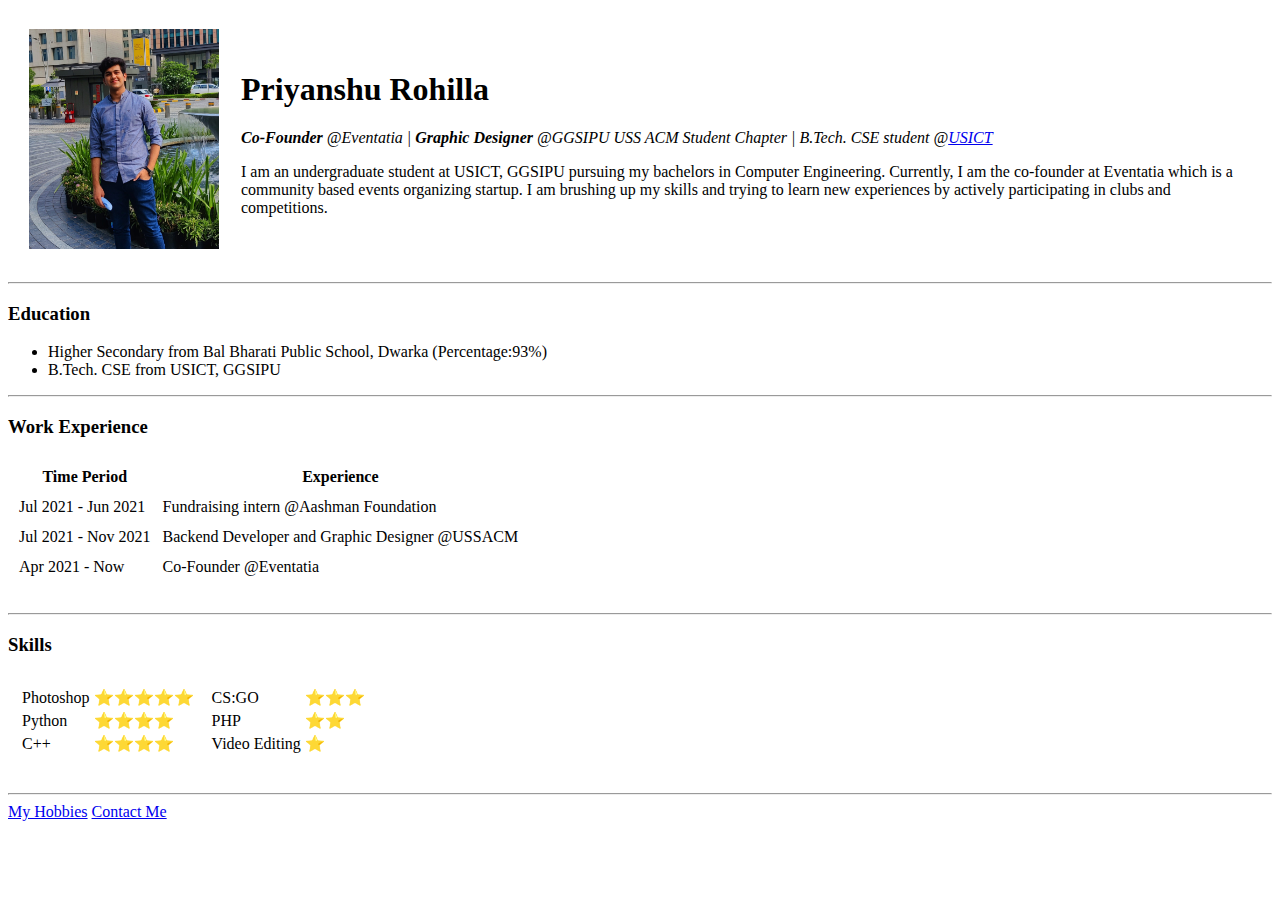
==== index.html @ 36f481c2 "added initial cv files" ====
<!DOCTYPE html>
<html lang="en" dir="ltr">

<head>
  <meta charset="utf-8">
  <title>Priyanshu's Portfolio</title>
</head>

<body>
  <table cellspacing="20">
    <tr>
      <td><img src="images/priyanshu.jpeg" width="190" height="220" alt="priyanshu's profile picture"></td>
      <td>
        <h1>Priyanshu Rohilla</h1>
        <p><em><strong>Co-Founder </strong>@Eventatia | <strong>Graphic Designer </strong>@GGSIPU USS ACM Student Chapter | B.Tech. CSE student @<a href="http://ipu.ac.in/usict/">USICT</a></em></p>
        <p>I am an undergraduate student at USICT, GGSIPU pursuing my bachelors in Computer Engineering.
          Currently, I am the co-founder at Eventatia which is a community based events organizing startup.
          I am brushing up my skills and trying to learn new experiences by actively participating in clubs and competitions.</p>
      </td>
    </tr>
  </table>
  <hr>
  <h3>Education</h3>
  <ul>
    <li>Higher Secondary from Bal Bharati Public School, Dwarka (Percentage:93%)</li>
    <li>B.Tech. CSE from USICT, GGSIPU</li>
  </ul>
  <hr>
  <h3>Work Experience</h3>
  <table cellspacing="10">
    <thead>
      <tr>
        <th>Time Period</th>
        <th>Experience</th>
      </tr>
    </thead>
    <tbody>
      <tr>
        <td>Jul 2021 - Jun 2021</td>
        <td>Fundraising intern @Aashman Foundation</td>
      </tr>
      <tr>
        <td>Jul 2021 - Nov 2021</td>
        <td>Backend Developer and Graphic Designer @USSACM</td>
      </tr>
      <tr>
        <td>Apr 2021 - Now</td>
        <td>Co-Founder @Eventatia</td>
      </tr>
    </tbody>
  </table>
  <br>
  <hr>
  <h3>Skills</h3>
  <table cellspacing="10">
    <tr>
      <td>
        <table>
          <tr>
            <td>Photoshop</td>
            <td>⭐⭐⭐⭐⭐</td>
          </tr>
          <tr>
            <td>Python</td>
            <td>⭐⭐⭐⭐</td>
          </tr>
          <tr>
            <td>C++</td>
            <td>⭐⭐⭐⭐</td>
          </tr>
        </table>
      </td>
      <td>
        <table>
          <tr>
            <td>CS:GO</td>
            <td>⭐⭐⭐</td>
          </tr>
          <tr>
            <td>PHP</td>
            <td>⭐⭐</td>
          </tr>
          <tr>
            <td>Video Editing</td>
            <td>⭐</td>
          </tr>
        </table>
      </td>
    </tr>
  </table>
  <br>
  <hr>
  <a href="my-hobbies.html">My Hobbies</a>
  <a href="contact-me.html">Contact Me</a>

</body>

</html>
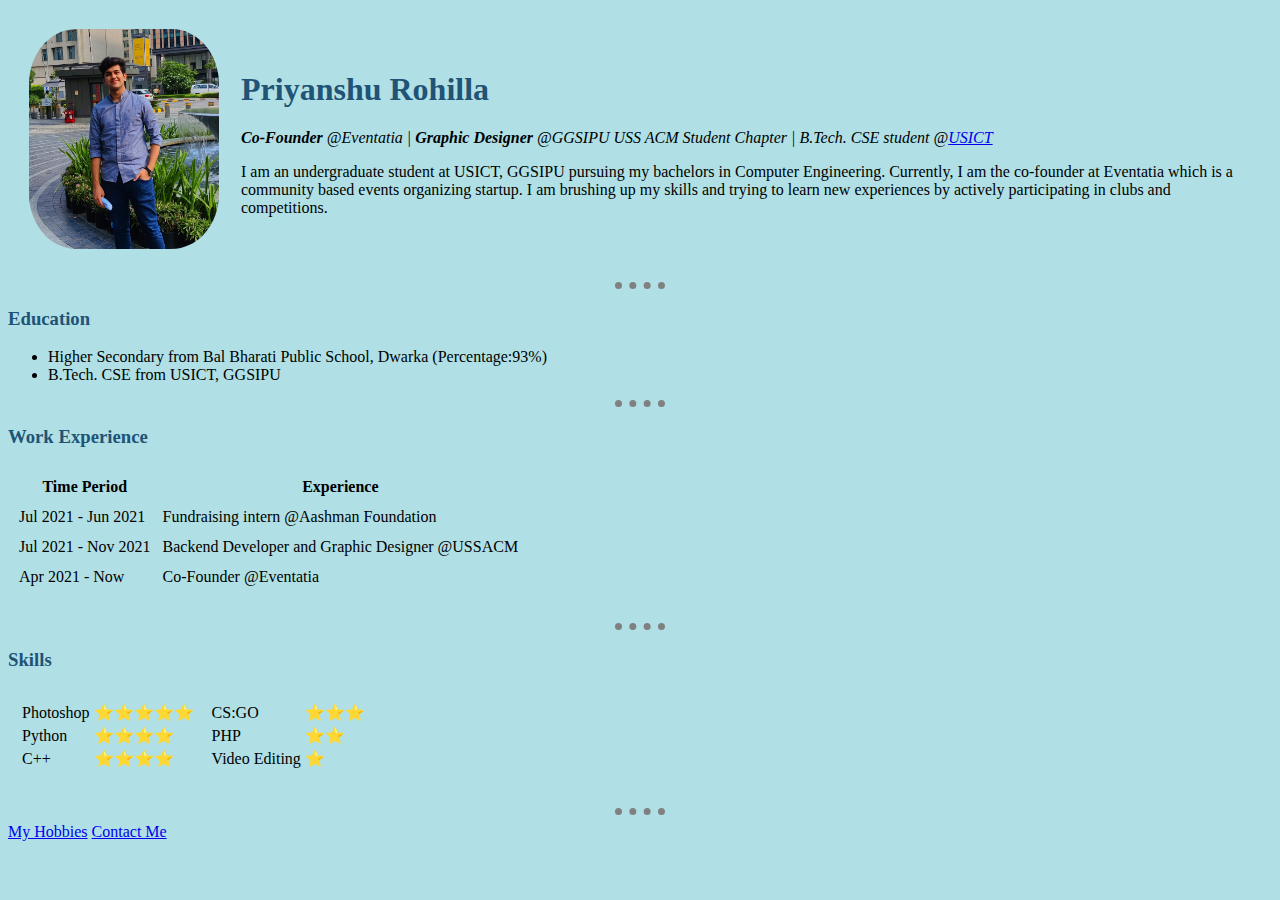
==== commit a83498d2: "Add files via upload" ====
--- a/index.html
+++ b/index.html
@@ -4,12 +4,13 @@
 <head>
   <meta charset="utf-8">
   <title>Priyanshu's Portfolio</title>
+  <link rel="stylesheet" href="css/styles.css">
 </head>
 
 <body>
   <table cellspacing="20">
     <tr>
-      <td><img src="images/priyanshu.jpeg" width="190" height="220" alt="priyanshu's profile picture"></td>
+      <td><img id="imagecss" src="images/priyanshu.jpeg" width="190" height="220" alt="priyanshu's profile picture"></td>
       <td>
         <h1>Priyanshu Rohilla</h1>
         <p><em><strong>Co-Founder </strong>@Eventatia | <strong>Graphic Designer </strong>@GGSIPU USS ACM Student Chapter | B.Tech. CSE student @<a href="http://ipu.ac.in/usict/">USICT</a></em></p>
--- a/css/styles.css
+++ b/css/styles.css
@@ -0,0 +1,23 @@
+body {
+  background-color: powderblue;
+}
+
+hr {
+  border-style: none;
+  border-top-style: dotted;
+  border-color: grey;
+  border-width: 7px;
+  width: 4%;
+}
+
+h1 {
+  color: #205375;
+}
+
+h3 {
+  color: #205375;
+}
+
+#imagecss{
+  border-radius: 25%;
+}
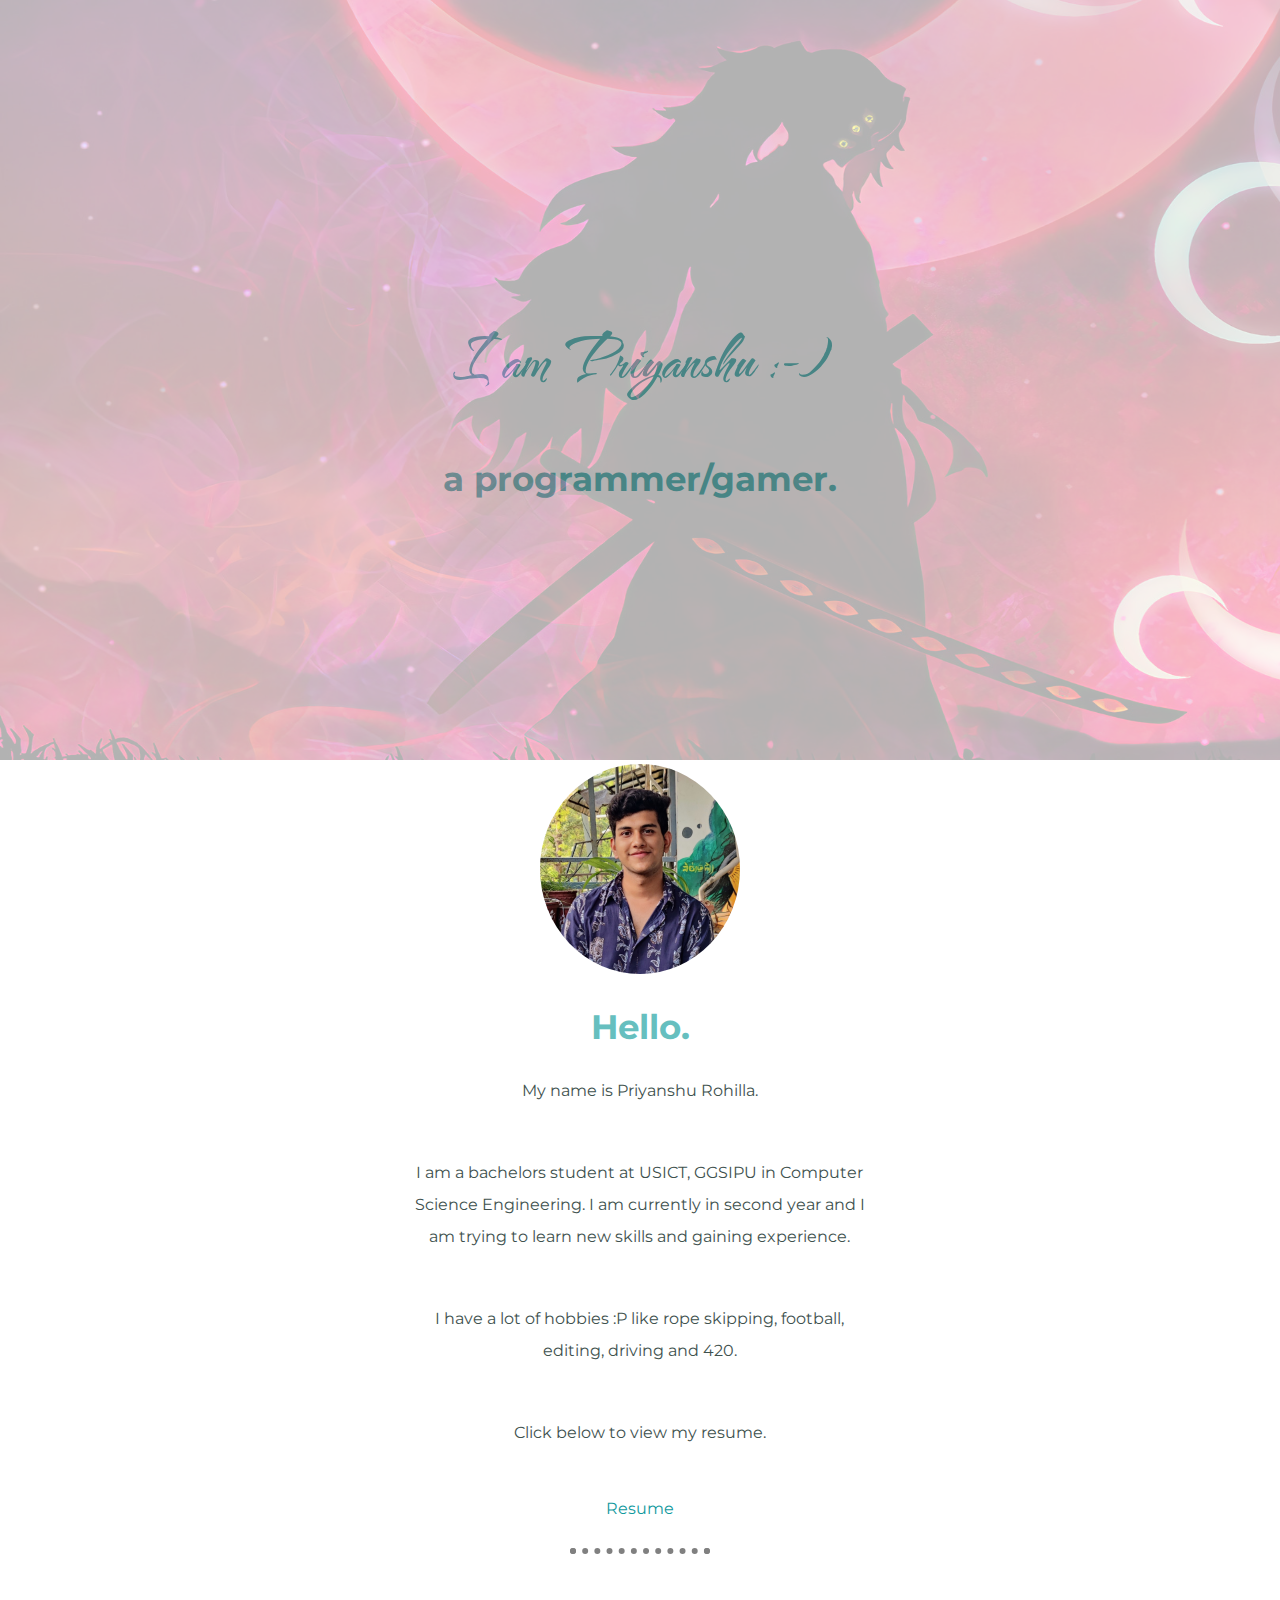
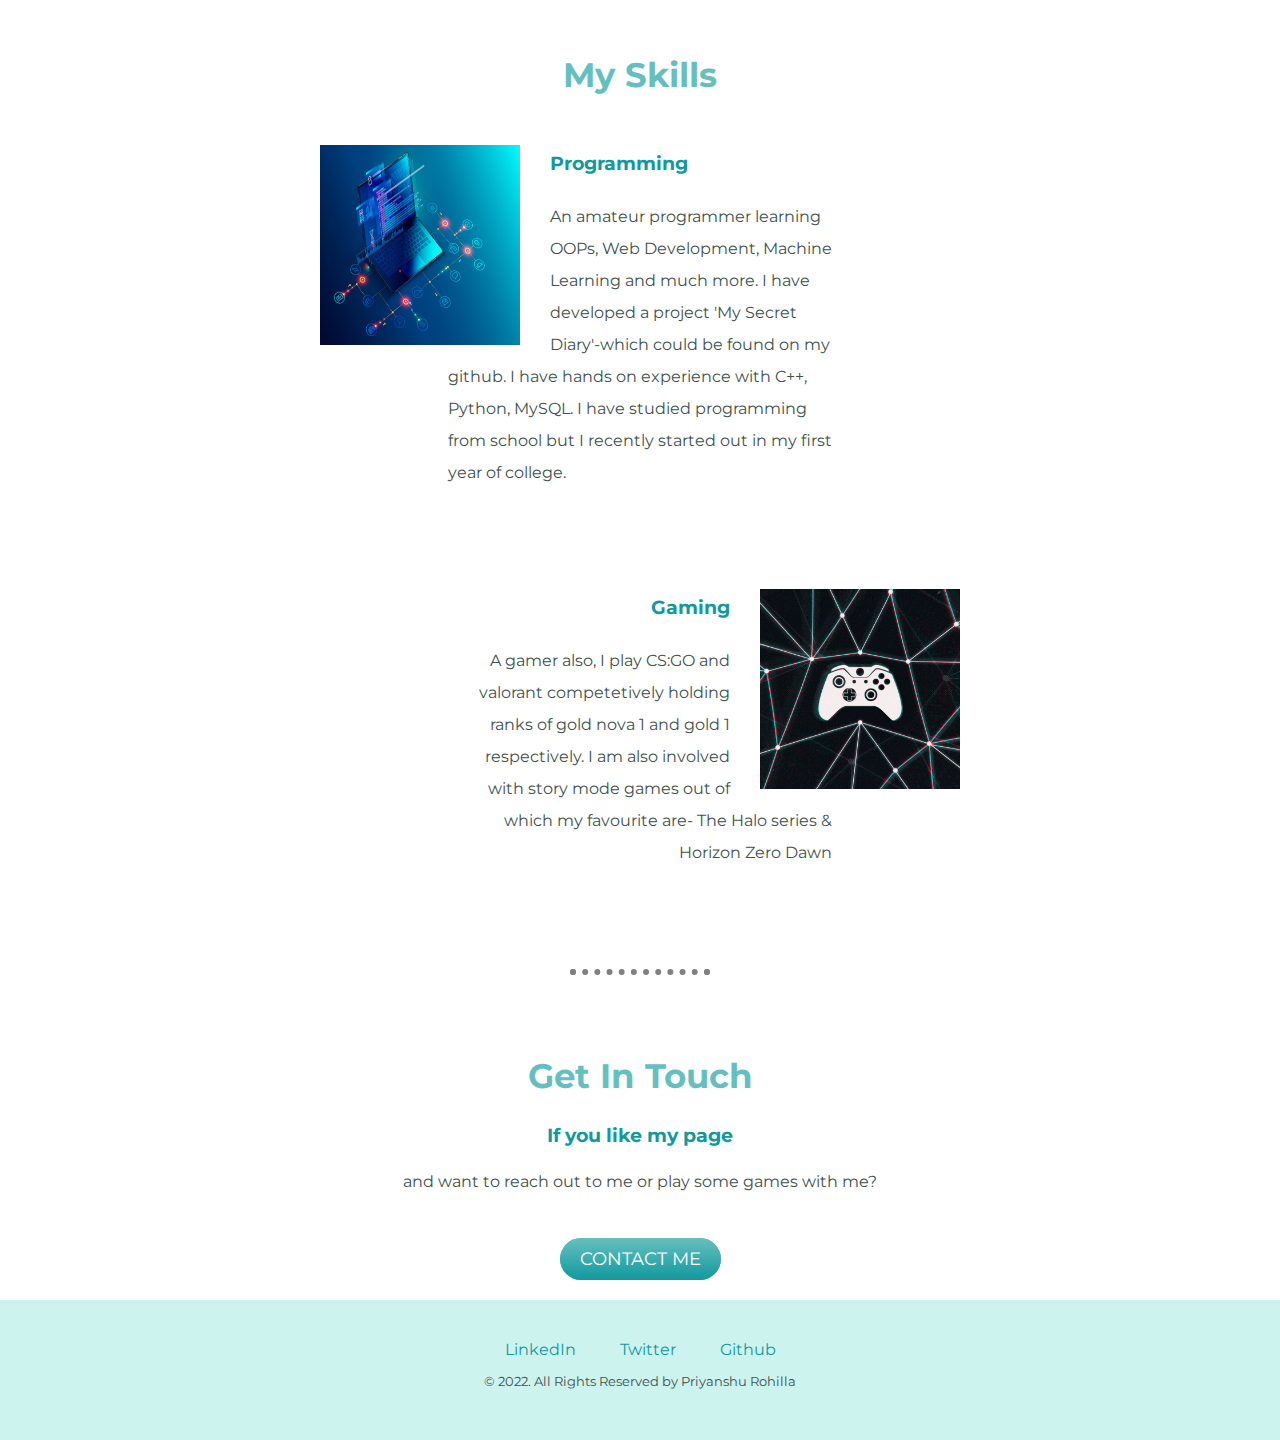
==== commit a1b75d64: "Add files via upload" ====
--- a/index.html
+++ b/index.html
@@ -3,96 +3,72 @@
 
 <head>
   <meta charset="utf-8">
-  <title>Priyanshu's Portfolio</title>
+  <title>Priyanshu Rohilla</title>
   <link rel="stylesheet" href="css/styles.css">
+  <link rel="icon" href="favicon.ico">
+  <link rel="preconnect" href="https://fonts.googleapis.com">
+  <link rel="preconnect" href="https://fonts.gstatic.com" crossorigin>
+  <link href="https://fonts.googleapis.com/css2?family=The+Nautigal:wght@700&display=swap" rel="stylesheet">
+  <link rel="preconnect" href="https://fonts.googleapis.com">
+  <link rel="preconnect" href="https://fonts.gstatic.com" crossorigin>
+  <link href="https://fonts.googleapis.com/css2?family=Montserrat:wght@100;400&family=The+Nautigal:wght@700&display=swap" rel="stylesheet">
 </head>
 
 <body>
-  <table cellspacing="20">
-    <tr>
-      <td><img id="imagecss" src="images/priyanshu.jpeg" width="190" height="220" alt="priyanshu's profile picture"></td>
-      <td>
-        <h1>Priyanshu Rohilla</h1>
-        <p><em><strong>Co-Founder </strong>@Eventatia | <strong>Graphic Designer </strong>@GGSIPU USS ACM Student Chapter | B.Tech. CSE student @<a href="http://ipu.ac.in/usict/">USICT</a></em></p>
-        <p>I am an undergraduate student at USICT, GGSIPU pursuing my bachelors in Computer Engineering.
-          Currently, I am the co-founder at Eventatia which is a community based events organizing startup.
-          I am brushing up my skills and trying to learn new experiences by actively participating in clubs and competitions.</p>
-      </td>
-    </tr>
-  </table>
-  <hr>
-  <h3>Education</h3>
-  <ul>
-    <li>Higher Secondary from Bal Bharati Public School, Dwarka (Percentage:93%)</li>
-    <li>B.Tech. CSE from USICT, GGSIPU</li>
-  </ul>
-  <hr>
-  <h3>Work Experience</h3>
-  <table cellspacing="10">
-    <thead>
-      <tr>
-        <th>Time Period</th>
-        <th>Experience</th>
-      </tr>
-    </thead>
-    <tbody>
-      <tr>
-        <td>Jul 2021 - Jun 2021</td>
-        <td>Fundraising intern @Aashman Foundation</td>
-      </tr>
-      <tr>
-        <td>Jul 2021 - Nov 2021</td>
-        <td>Backend Developer and Graphic Designer @USSACM</td>
-      </tr>
-      <tr>
-        <td>Apr 2021 - Now</td>
-        <td>Co-Founder @Eventatia</td>
-      </tr>
-    </tbody>
-  </table>
-  <br>
-  <hr>
-  <h3>Skills</h3>
-  <table cellspacing="10">
-    <tr>
-      <td>
-        <table>
-          <tr>
-            <td>Photoshop</td>
-            <td>⭐⭐⭐⭐⭐</td>
-          </tr>
-          <tr>
-            <td>Python</td>
-            <td>⭐⭐⭐⭐</td>
-          </tr>
-          <tr>
-            <td>C++</td>
-            <td>⭐⭐⭐⭐</td>
-          </tr>
-        </table>
-      </td>
-      <td>
-        <table>
-          <tr>
-            <td>CS:GO</td>
-            <td>⭐⭐⭐</td>
-          </tr>
-          <tr>
-            <td>PHP</td>
-            <td>⭐⭐</td>
-          </tr>
-          <tr>
-            <td>Video Editing</td>
-            <td>⭐</td>
-          </tr>
-        </table>
-      </td>
-    </tr>
-  </table>
-  <br>
-  <hr>
-  <a href="my-hobbies.html">My Hobbies</a>
-  <a href="contact-me.html">Contact Me</a>
+
+
+    <!-- <img class="top-cloud" src="images/cloud.png" alt="cloud-picture"> -->
+
+    <div class="">
+      <h1 class="textfloat1">I am Priyanshu :-)</h1>
+      <h2 class="textfloat2">a programmer/gamer.</h2>
+    </div>
+
+    <!-- <img class="bottom-cloud" src="images/cloud.png" alt="cloud-picture"> -->
+    <img class="top-container"src="images/kokushibou.jpg" alt="mountain-picture">
+
+
+
+  <div class="middle-container">
+    <div class="profile">
+      <img class="my-picture" src="images/my-photo.jpeg" alt="priyanshu's photo">
+      <h2>Hello.</h2>
+      <p>My name is Priyanshu Rohilla.</p>
+      <p>I am a bachelors student at USICT, GGSIPU in Computer Science Engineering. I am currently in second year and I am trying to learn new skills and gaining experience.</p>
+      <p>I have a lot of hobbies :P like rope skipping, football, editing, driving and 420.</p>
+      <p>Click below to view my resume.</p>
+      <a class="resume-anchor" href="https://drive.google.com/file/d/18NoKK5CrAmYPWpJ3gMPnVomrwl8pvjl9/view?usp=sharing">Resume</a>
+    </div>
+    <hr>
+    <div class="skills">
+      <h2 class="myskills">My Skills</h2>
+      <div class="skill-row">
+        <img class="coding-picture" src="images/programming.jpeg" alt="">
+        <h3>Programming</h3>
+        <p>An amateur programmer learning OOPs, Web Development, Machine Learning and much more. I have developed a project 'My Secret Diary'-which could be found on my github. I have hands on experience with C++, Python, MySQL. I have studied programming from school but I recently started out in my first year of college.</p>
+      </div>
+      <div class="skill-row2">
+        <img class="joystick-picture" src="images/joystick.jpg" alt="">
+        <h3>Gaming</h3>
+        <p>A gamer also, I play CS:GO and valorant competetively holding ranks of gold nova 1 and gold 1 respectively. I am also involved with story mode games out of which my favourite are- The Halo series & Horizon Zero Dawn</p>
+      </div>
+    </div>
+    <hr class="hr2">
+    <div class="contact-me">
+      <h2>Get In Touch</h2>
+      <h3>If you like my page</h3>
+      <p>and want to reach out to me or play some games with me?</p>
+      <a class="btn" href="mailto:anshu.rohilla.pr@gmail.com">CONTACT ME</a>
+    </div>
+  </div>
+
+
+  <div class="bottom-container">
+    <a class="footer-link" href="https://www.linkedin.com/in/priyanshu-rohilla-0175241b8/">LinkedIn</a>
+    <a class="footer-link" href="https://twitter.com/priyanshuuuuu_">Twitter</a>
+    <a class="footer-link" href="https://github.com/priyanshuuuuu">Github</a>
+    <p class="copyright">© 2022. All Rights Reserved by Priyanshu Rohilla</p>
+  </div>
 
 </body>
 
--- a/css/styles.css
+++ b/css/styles.css
@@ -1,23 +1,180 @@
-body {
-  background-color: powderblue;
+body{
+  margin: 0 0 0 0;
+  text-align: center;
+  color: #40514E;
 }
 
-hr {
-  border-style: none;
-  border-top-style: dotted;
-  border-color: grey;
-  border-width: 7px;
-  width: 4%;
+h1{
+  font-family:the Nautigal, cursive;
+  font-size: 4.375rem;
+  margin: 25px auto 0 auto;
+  color: #66BFBF;
+  line-height: 2;
 }
 
-h1 {
-  color: #205375;
+h2{
+  font-family: 'Montserrat', sans-serif;
+  font-size: 2.1rem;
+  color: #66BFBF;
+  font-weight:bold;
 }
 
-h3 {
-  color: #205375;
+h3{
+  font-family: 'Montserrat', sans-serif;
+  color: #11999E;
 }
 
-#imagecss{
-  border-radius: 25%;
+p{
+  font-family: 'Montserrat', sans-serif;
+  width: 60%;
+  margin: auto auto 50px auto;
+  line-height: 2;
 }
+
+a{
+  color: #11999E;
+  font-family: 'Montserrat', sans-serif;
+  text-decoration: none;
+}
+
+a:hover{
+  color: white;
+}
+
+.profile{
+  width:60%;
+  margin: auto;
+}
+
+.resume-anchor{
+  color: #11999E;
+  font-family: 'Montserrat', sans-serif;
+  text-decoration: none;
+}
+
+.resume-anchor:hover{
+  color: green;
+}
+
+.footer-link{
+  margin: 20px;
+}
+
+.copyright{
+  margin-top: 10px;
+  font-size: 0.8rem;
+}
+
+hr{
+  border: dotted grey 6px;
+  border-bottom: none;
+  width: 10%;
+  margin-top: 30px;
+}
+
+.hr2{
+  margin-bottom: 5rem;
+}
+
+.myskills{
+  margin: 100px auto 0 auto;
+}
+
+.skill-row{
+  width: 50%;
+  margin: 50px auto 100px auto;
+  text-align: left;
+  line-height: 2;
+}
+
+.skill-row2{
+  width: 50%;
+  margin: 100px auto 100px auto;
+  text-align: right;
+  line-height: 2;
+}
+
+.my-picture{
+  height: 210px;
+  width: 200px;
+  border-radius: 50%;
+}
+
+.coding-picture{
+  height: 200px;
+  width: 200px;
+  float: left;
+  padding-right: 30px;
+}
+
+.joystick-picture{
+  height: 200px;
+  width: 200px;
+  float: right;
+  padding-left: 30px;
+}
+
+.top-cloud{
+  position: absolute;
+  right: 400px;
+  top: 10px;
+}
+.bottom-cloud{
+  position: absolute;
+  left: 400px;
+  bottom: 300px;
+}
+
+.top-container{
+  /* background-color: #CCF3EE; */
+  position: relative;
+  /* padding: 50px; */
+  width: 1519px;
+  height: 760px;
+  opacity: 0.3;
+}
+
+.textfloat1{
+  position: absolute;
+  top: 37%;
+  left: 50%;
+  transform: translate(-50%, -50%);
+}
+.textfloat2{
+  position: absolute;
+  top: 50%;
+  left: 50%;
+  transform: translate(-50%, -50%);
+}
+
+.middle-container{
+
+}
+.bottom-container{
+  background-color: #CCF3EE;
+  margin: 30px 0 0 0;
+  padding-top: 40px;
+  height: 100px
+}
+
+.btn {
+  background: #66BFBF;
+  background-image: -webkit-linear-gradient(top, #66BFBF, #11999E);
+  background-image: -moz-linear-gradient(top, #66BFBF, #11999E);
+  background-image: -ms-linear-gradient(top, #66BFBF, #11999E);
+  background-image: -o-linear-gradient(top, #66BFBF, #11999E);
+  background-image: linear-gradient(to bottom, #66BFBF, #11999E);
+  -webkit-border-radius: 60;
+  -moz-border-radius: 60;
+  border-radius: 60px;
+  font-family: 'Montserrat', sans-serif;
+  color: #ffffff;
+  font-size: 18px;
+  padding: 10px 20px 10px 20px;
+  text-decoration: none;
+}
+
+.btn:hover {
+  background: #CCF3EE;
+  text-decoration: none;
+}
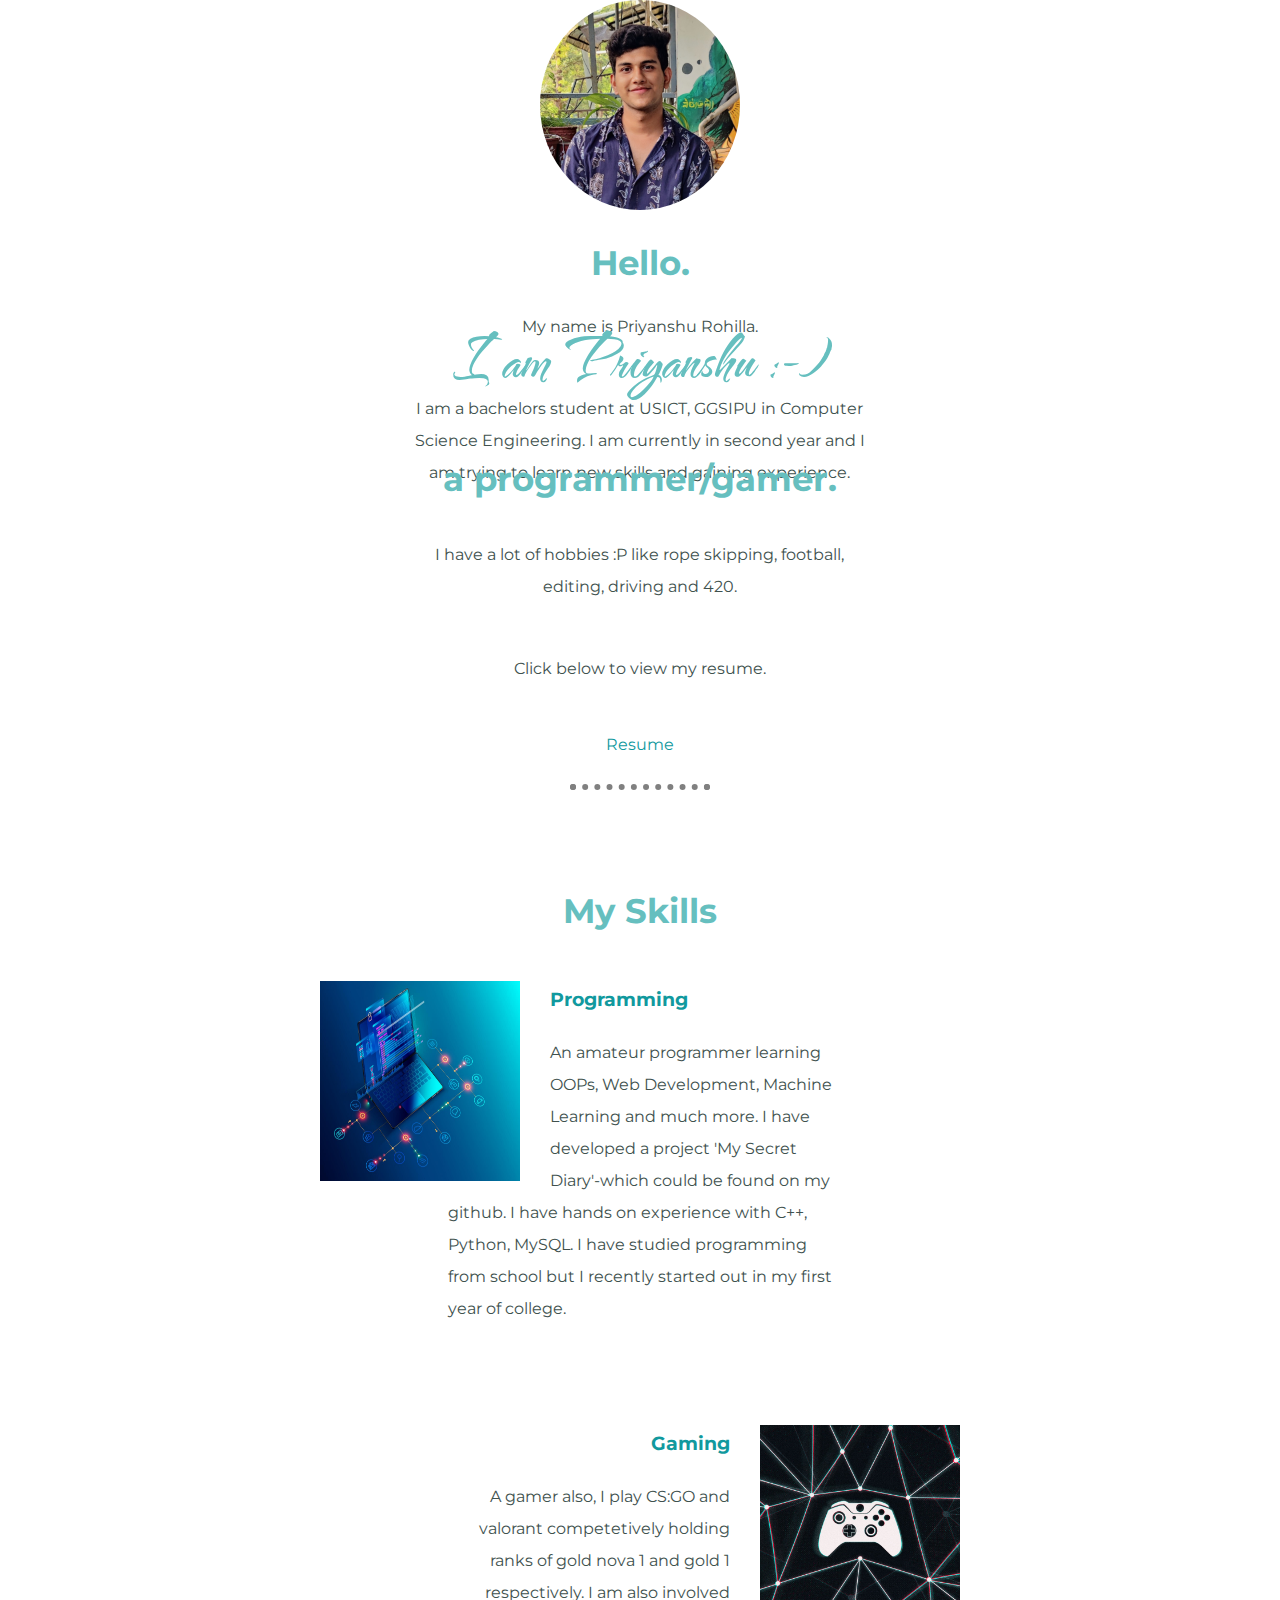
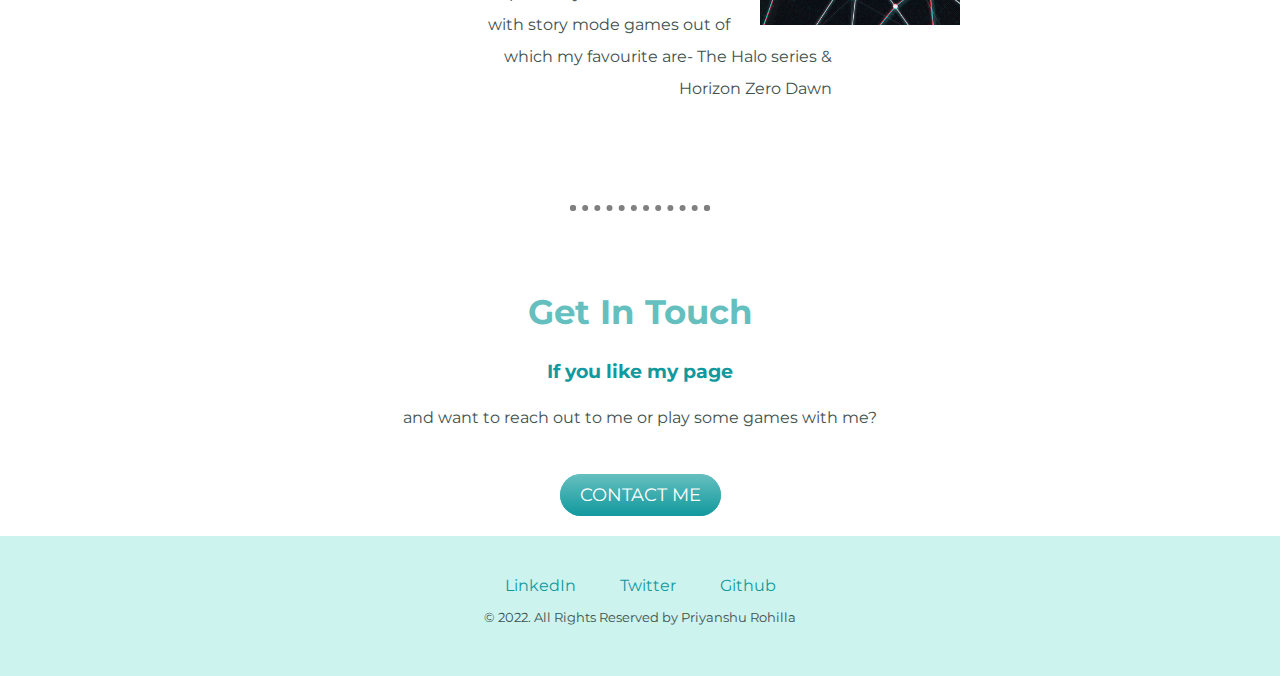
==== commit 63bfeef5: "kokushibou removed from index" ====
--- a/index.html
+++ b/index.html
@@ -25,7 +25,7 @@
     </div>
 
     <!-- <img class="bottom-cloud" src="images/cloud.png" alt="cloud-picture"> -->
-    <img class="top-container"src="images/kokushibou.jpg" alt="mountain-picture">
+<!--     <img class="top-container"src="images/kokushibou.jpg" alt="mountain-picture"> -->
 
 
 
--- a/css/styles.css
+++ b/css/styles.css
@@ -7,7 +7,7 @@
 h1{
   font-family:the Nautigal, cursive;
   font-size: 4.375rem;
-  margin: 25px auto 0 auto;
+  margin: 1.563rem auto 0 auto;
   color: #66BFBF;
   line-height: 2;
 }
@@ -27,7 +27,7 @@
 p{
   font-family: 'Montserrat', sans-serif;
   width: 60%;
-  margin: auto auto 50px auto;
+  margin: auto auto 3.125rem auto;
   line-height: 2;
 }
 
@@ -57,19 +57,19 @@
 }
 
 .footer-link{
-  margin: 20px;
+  margin: 1.25rem;
 }
 
 .copyright{
-  margin-top: 10px;
+  margin-top: 0.625rem;
   font-size: 0.8rem;
 }
 
 hr{
-  border: dotted grey 6px;
+  border: dotted grey 0.375rem;
   border-bottom: none;
   width: 10%;
-  margin-top: 30px;
+  margin-top: 1.875rem;
 }
 
 .hr2{
@@ -77,60 +77,60 @@
 }
 
 .myskills{
-  margin: 100px auto 0 auto;
+  margin: 6.25rem auto 0 auto;
 }
 
 .skill-row{
   width: 50%;
-  margin: 50px auto 100px auto;
+  margin: 3.125rem auto 6.25rem auto;
   text-align: left;
   line-height: 2;
 }
 
 .skill-row2{
   width: 50%;
-  margin: 100px auto 100px auto;
+  margin: 6.25rem auto 6.25rem auto;
   text-align: right;
   line-height: 2;
 }
 
 .my-picture{
-  height: 210px;
-  width: 200px;
+  height: 13.125rem;
+  width: 12.5rem;
   border-radius: 50%;
 }
 
 .coding-picture{
-  height: 200px;
-  width: 200px;
+  height: 12.5rem;
+  width: 12.5rem;
   float: left;
-  padding-right: 30px;
+  padding-right: 1.875rem;
 }
 
 .joystick-picture{
-  height: 200px;
-  width: 200px;
+  height: 12.5rem;
+  width: 12.5rem;
   float: right;
-  padding-left: 30px;
+  padding-left: 1.875rem;
 }
 
 .top-cloud{
   position: absolute;
-  right: 400px;
-  top: 10px;
+  right: 25rem;
+  top: 0.625rem;
 }
 .bottom-cloud{
   position: absolute;
-  left: 400px;
-  bottom: 300px;
+  left: 25rem;
+  bottom: 18.75rem;
 }
 
 .top-container{
   /* background-color: #CCF3EE; */
   position: relative;
   /* padding: 50px; */
-  width: 1519px;
-  height: 760px;
+  width: 94.938rem;
+  height: 47.5rem;
   opacity: 0.3;
 }
 
@@ -152,9 +152,9 @@
 }
 .bottom-container{
   background-color: #CCF3EE;
-  margin: 30px 0 0 0;
-  padding-top: 40px;
-  height: 100px
+  margin: 1.875rem 0 0 0;
+  padding-top: 2.5rem;
+  height: 6.25rem;
 }
 
 .btn {
